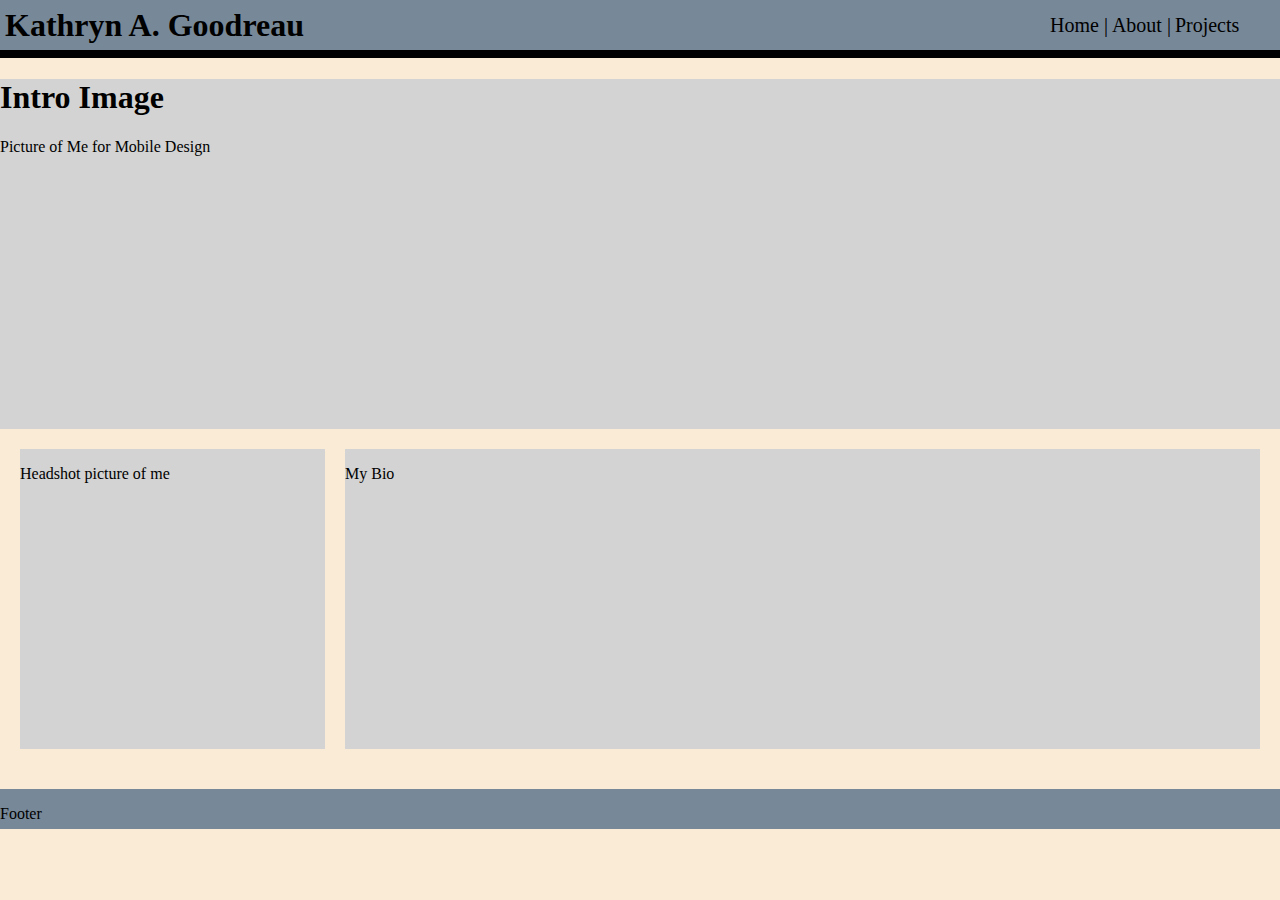
==== index.html @ 706ed748 "Add existing files" ====
<!DOCTYPE html>
<html lang="en">
    <head>
        <meta charset="utf-8">
        <meta name="viewport" content="width=device-width">
        <title>Kathryn A. Goodreau</title>
        <meta name="description" content="The portfolio of Kathryn A. Goodreau">
        <link href="index.css" rel="stylesheet" type="text/css" />
        <script src="https://ajax.googleapis.com/ajax/libs/jquery/3.2.1/jquery.min.js"></script>
        <script src="index.js"></script>
    </head>
    <body>
        <div class="navBar">
            <h1>Kathryn A. Goodreau</h1>
            <button class="hamburger">&#9776;</button>
            <div class="spaceShip"></div>
            <ul class="navList">
                <li>Home |</li>
                <li>About |</li>
                <li>Projects</li>
            </ul>
        </div>
        <div class="colorBar"></div>
        <header>
            <div class="introImage">
                <h1>Intro Image</h1>
                <p>Picture of Me for Mobile Design</p>
            </div>
            <div class="headline">
                <h3>Headline</h3>
            </div>
        </header>
        <main>
            <div class="totalBio">
                <div class="headShot"><p>Headshot picture of me</p></div>
                <div class="bio">
                    <p>My Bio</p>
                </div>
            </div>
            <div class="projects"></div>
        </main>
        <footer class="final">
            <p>Footer</p>
        </footer>
    </body>
</html>
---- index.css ----
body {
    display: flex;
    flex-direction: column;
    justify-content: center;
    background-color: antiquewhite;
    margin: 0px;
}

.navBar {
    display: flex;
    background-color: lightslategray;
    height: 50px;
    width: 100%;
    padding-left: 5px;
    align-items: center;
}

.colorBar {
    width: 100%;
    height: 8px;
    background-color: black;
}

.hamburger {
    margin: 5px;
}

.navList {
    display: none;
}

.introImage {
    height: 350px;
    width: 315px;
    background-color: lightgray;
    margin-top: 20px;
    margin-left: auto;
    margin-right: auto;
    justify-content: center;
}

.headline {
    height: 75px;
    background-color: lightgrey;
    margin-left: 20px;
    margin-right: 20px;
}

.headShot {
    display: none;
}

.bio {
    display: none;
}

.final {
    height: 40px;
    background-color: lightslategray;
    width: 100%;
    margin-top: 20px; 
}

@media screen and (min-width: 768px) {
    .introImage {
        height: 350px;
        width: 100%;
        margin-top: 20px;
        justify-content: center;
    }
}

@media screen and (min-width: 1025px) {
    .headline {
        display: none;
    }

    .hamburger {
        display: none;
    }

    .spaceShip {
        width: 55%;
    }
    
    .navList {
        display: flex;
        list-style-type: none;
        justify-content: space-around;
        font-size: 20px;
    }

    .navList li {
        padding: 2px;
    }

    .headShot {
        display: flex;
        width: 25%; 
        height: 300px;
        background-color: lightgray;
        margin: 20px;
    }

    .bio {
        display: flex;
        width: 75%;
        height: 300px;
        background-color: lightgray;
        margin-top: 20px;
        margin-right: 20px;
    }

    .totalBio {
        display: flex;
        flex-direction: row;
    }

}
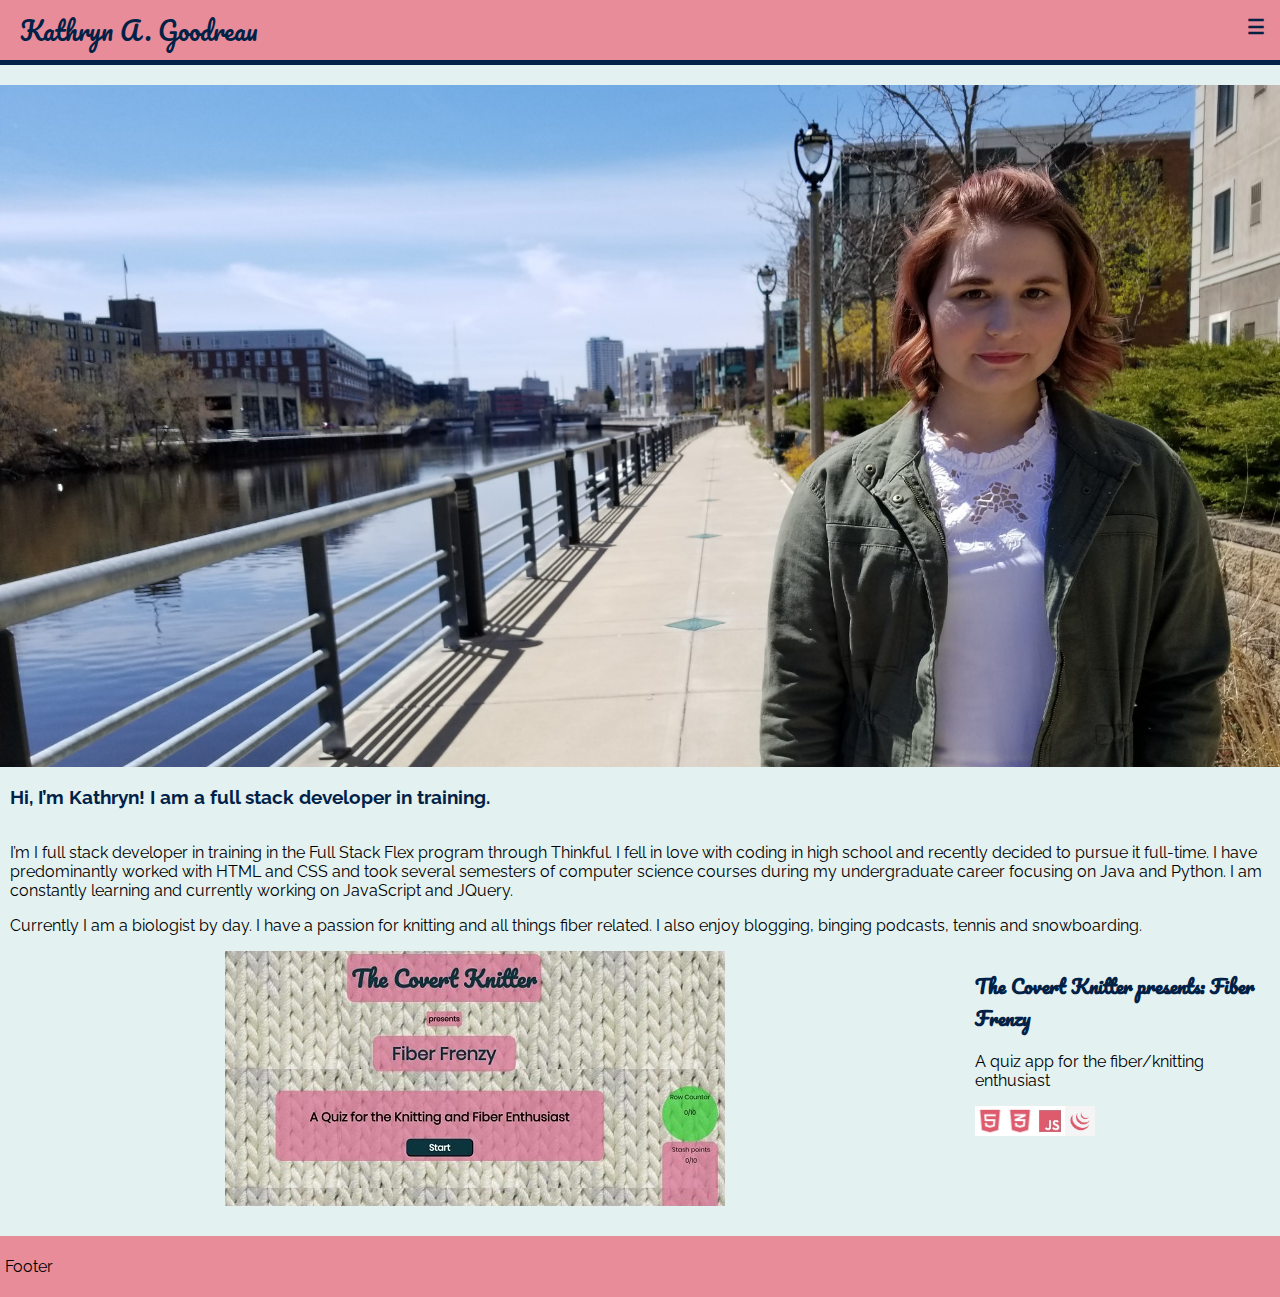
==== commit e8b41a4c: "update files" ====
--- a/index.html
+++ b/index.html
@@ -6,38 +6,65 @@
         <title>Kathryn A. Goodreau</title>
         <meta name="description" content="The portfolio of Kathryn A. Goodreau">
         <link href="index.css" rel="stylesheet" type="text/css" />
+        <link href="https://fonts.googleapis.com/css?family=Pacifico|Raleway" rel="stylesheet">
         <script src="https://ajax.googleapis.com/ajax/libs/jquery/3.2.1/jquery.min.js"></script>
         <script src="index.js"></script>
     </head>
+
     <body>
-        <div class="navBar">
-            <h1>Kathryn A. Goodreau</h1>
+        <header>
+            <span class="name">Kathryn A. Goodreau</span>
             <button class="hamburger">&#9776;</button>
-            <div class="spaceShip"></div>
-            <ul class="navList">
-                <li>Home |</li>
-                <li>About |</li>
-                <li>Projects</li>
+            <button class="cross">&#735;</button>
+        </header>
+                
+        <div class="menu">
+            <ul>
+                <a href="#"><li>LINK ONE</li></a>
+                <a href="#"><li>LINK TWO</li></a>
+                <a href="#"><li>LINK THREE</li></a>
+                <a href="#"><li>LINK FOUR</li></a>
+                <a href="#"><li>LINK FIVE</li></a>
             </ul>
         </div>
-        <div class="colorBar"></div>
-        <header>
-            <div class="introImage">
-                <h1>Intro Image</h1>
-                <p>Picture of Me for Mobile Design</p>
+        
+        <main>
+            <img src="KatyBackground.jpg" alt="fill in text" class="introImage"/>
+            <img src="KatyPicSmall.jpg" alt="fill in text" class="headshot"/>
+            <div class="headline">
+                <h3>Hi, I’m Kathryn! I am a full stack developer in training.</h3>
             </div>
-            <div class="headline">
-                <h3>Headline</h3>
+            <div class="totalBio">
+            <div class="katyImage"><p>Headshot picture of me</p></div>
+            <div class="bio">
+                <p>I’m I full stack developer in training in the Full Stack Flex 
+                   program through Thinkful. I fell in love with coding in high 
+                   school and recently decided to pursue it full-time. I have 
+                   predominantly worked with HTML and CSS and took several semesters 
+                   of computer science courses during my undergraduate career focusing 
+                   on Java and Python. I am constantly learning and currently working 
+                   on JavaScript and JQuery. 
+                </p>
+                   
+                <p>Currently I am a biologist by day. I have a passion for knitting and 
+                   all things fiber related. I also enjoy blogging, binging podcasts, tennis 
+                   and snowboarding.
+                </p>
             </div>
-        </header>
-        <main>
-            <div class="totalBio">
-                <div class="headShot"><p>Headshot picture of me</p></div>
-                <div class="bio">
-                    <p>My Bio</p>
+            </div>
+            <div class="projects">
+                <img src="Portfolio_HomeSmall.jpg" alt="fill in text" class="fiberFrenzy">
+                <div class="projectInfo">
+                    <h3>The Covert Knitter presents: Fiber Frenzy</h3>
+                    <p>A quiz app for the fiber/knitting enthusiast</p>
+                    <div class="projectTech">
+                            <img src="html5Pink.png" alt="fill in text" class="TechLogo">
+                            <img src="CSS3Pink.png" alt="fill in text" class="TechLogo">
+                            <img src="javascript.png" alt="fill in text" class="TechLogo">
+                            <img src="Jquery.jpg" alt="fill in text" class="TechLogo">
+                    </div>
                 </div>
             </div>
-            <div class="projects"></div>
         </main>
         <footer class="final">
             <p>Footer</p>
--- a/index.css
+++ b/index.css
@@ -1,119 +1,213 @@
 body {
+    font-family: 'Raleway', sans-serif;
+    margin:0;
+    width:100%;
+}
+
+header {
+    width:100%; 
+    background-color: RGBA(222, 91, 109, 0.7); 
+    height:60px; 
+    line-height:60px;
+    border-bottom:5px solid RGB(1, 33, 71);
+    display:inline-block;
+    font-family: 'Pacifico', cursive;
+    font-size:12px;
+}
+
+.name {
+    font-size: 25px;
+    color: RGB(1, 33, 71);
+}
+
+/*CSS for Hamburger Menu*/
+.hamburger {
+    position:absolute;
+    top:0;
+    right:0;
+    line-height:45px;
+    padding:5px 15px 0px 15px;
+    background: none;
+    color: RGB(1, 33, 71);
+    border:0;
+    font-size:20px;
+    font-weight:bold;
+    cursor:pointer;
+}
+
+.cross {
+    position:absolute;
+    top:0px;
+    right:0;
+    padding:7px 15px 0px 15px;
+    background: none;
+    color: RGB(1, 33, 71);
+    border:0;
+    font-size:3em;
+    line-height:65px;
+    font-weight:bold;
+    cursor:pointer;
+}
+
+.menu {
+    z-index:1000000;
+    font-weight:bold;
+    font-size:0.8em;
+    width:100%;
+    background:#f1f1f1;
+    position:absolute;
+    text-align:center;
+    font-size:12px;
+}
+
+.menu ul {
+    margin: 0;
+    padding: 0;
+    list-style-type: none;
+    list-style-image: none;
+}
+
+.menu li {
+    display: block;
+    padding:15px 0 15px 0;
+    border-bottom:#dddddd 1px solid;
+}
+
+.menu li:hover {
+    display: block;
+    background:#ffffff;
+    padding:15px 0 15px 0;
+    border-bottom:#dddddd 1px solid;
+}
+
+.menu ul li a {
+    text-decoration:none;
+    margin: 0px;
+    color:#666;
+}
+
+.menu ul li a:hover {
+    color: #666;
+    text-decoration:none;
+}
+
+.menu a {
+    text-decoration:none;
+    color:#666;
+}
+
+.menu a:hover {
+    text-decoration:none;
+    color:#666;
+}
+/*End CSS for Hamburger Menu*/
+  
+span {
+    padding-left:20px;
+}
+
+main {
     display: flex;
     flex-direction: column;
-    justify-content: center;
-    background-color: antiquewhite;
-    margin: 0px;
-}
-
-.navBar {
+    background-color: RGBA(185, 221, 219, 0.4)
+    /*border: 5px solid blue;*/
+}
+
+.introImage {
+    display: none;
+}
+
+.headshot {
+    width: 95%;
+    margin: auto;
+    margin-top: 10px;
+}   
+
+.headline {
+    padding-left: 10px;
+    color: RGB(1, 33, 71);
+}
+
+.katyImage {
+    display: none;
+}    
+
+.bio {
+    font-size: 14px;
+    padding-left: 10px;
+    padding-right: 10px;
+}
+
+.projects {
     display: flex;
-    background-color: lightslategray;
-    height: 50px;
-    width: 100%;
-    padding-left: 5px;
-    align-items: center;
-}
-
-.colorBar {
-    width: 100%;
-    height: 8px;
-    background-color: black;
-}
-
-.hamburger {
-    margin: 5px;
-}
-
-.navList {
-    display: none;
-}
-
-.introImage {
-    height: 350px;
-    width: 315px;
-    background-color: lightgray;
-    margin-top: 20px;
+    flex-direction: column;
+}
+
+.fiberFrenzy {
     margin-left: auto;
     margin-right: auto;
-    justify-content: center;
-}
-
-.headline {
-    height: 75px;
-    background-color: lightgrey;
-    margin-left: 20px;
-    margin-right: 20px;
-}
-
-.headShot {
+    margin-bottom: 10px;
+    width: 300px;   
+}    
+
+.projectInfo {
     display: none;
 }
 
-.bio {
-    display: none;
-}
-
-.final {
-    height: 40px;
-    background-color: lightslategray;
-    width: 100%;
-    margin-top: 20px; 
+.projectInfo h3 {
+    font-family: 'Pacifico', cursive;
+    color: RGB(1, 33, 71);
+}
+
+.projectTech {
+    display: flex;
+    flex-direction: row;
+    height: 30px;
+}
+
+.TechLogo {
+    display: block;
+    width: 30px;   
+}    
+
+footer {
+    width:100%; 
+    background-color: RGBA(222, 91, 109, 0.7); 
+    padding: 5px;
 }
 
 @media screen and (min-width: 768px) {
     .introImage {
-        height: 350px;
+        display: block;
         width: 100%;
         margin-top: 20px;
-        justify-content: center;
-    }
-}
-
-@media screen and (min-width: 1025px) {
-    .headline {
+    }
+
+    .headshot {
         display: none;
     }
 
-    .hamburger {
-        display: none;
-    }
-
-    .spaceShip {
-        width: 55%;
-    }
-    
-    .navList {
-        display: flex;
-        list-style-type: none;
-        justify-content: space-around;
-        font-size: 20px;
-    }
-
-    .navList li {
-        padding: 2px;
-    }
-
-    .headShot {
-        display: flex;
-        width: 25%; 
-        height: 300px;
-        background-color: lightgray;
-        margin: 20px;
-    }
-
     .bio {
-        display: flex;
-        width: 75%;
-        height: 300px;
-        background-color: lightgray;
-        margin-top: 20px;
-        margin-right: 20px;
-    }
-
-    .totalBio {
+        font-size: 16px;
+    }
+
+    .projects {
         display: flex;
         flex-direction: row;
-    }
-
+        justify-content: center;
+        margin-bottom: 20px;
+    }
+
+    .fiberFrenzy {
+        display: block;
+        width: 500px;
+    }
+
+    .projectInfo {
+        display: block;
+        width: 300px;
+        margin-left: 15px;
+        padding-left: 10px;
+        padding-right: 5px;
+    }
 }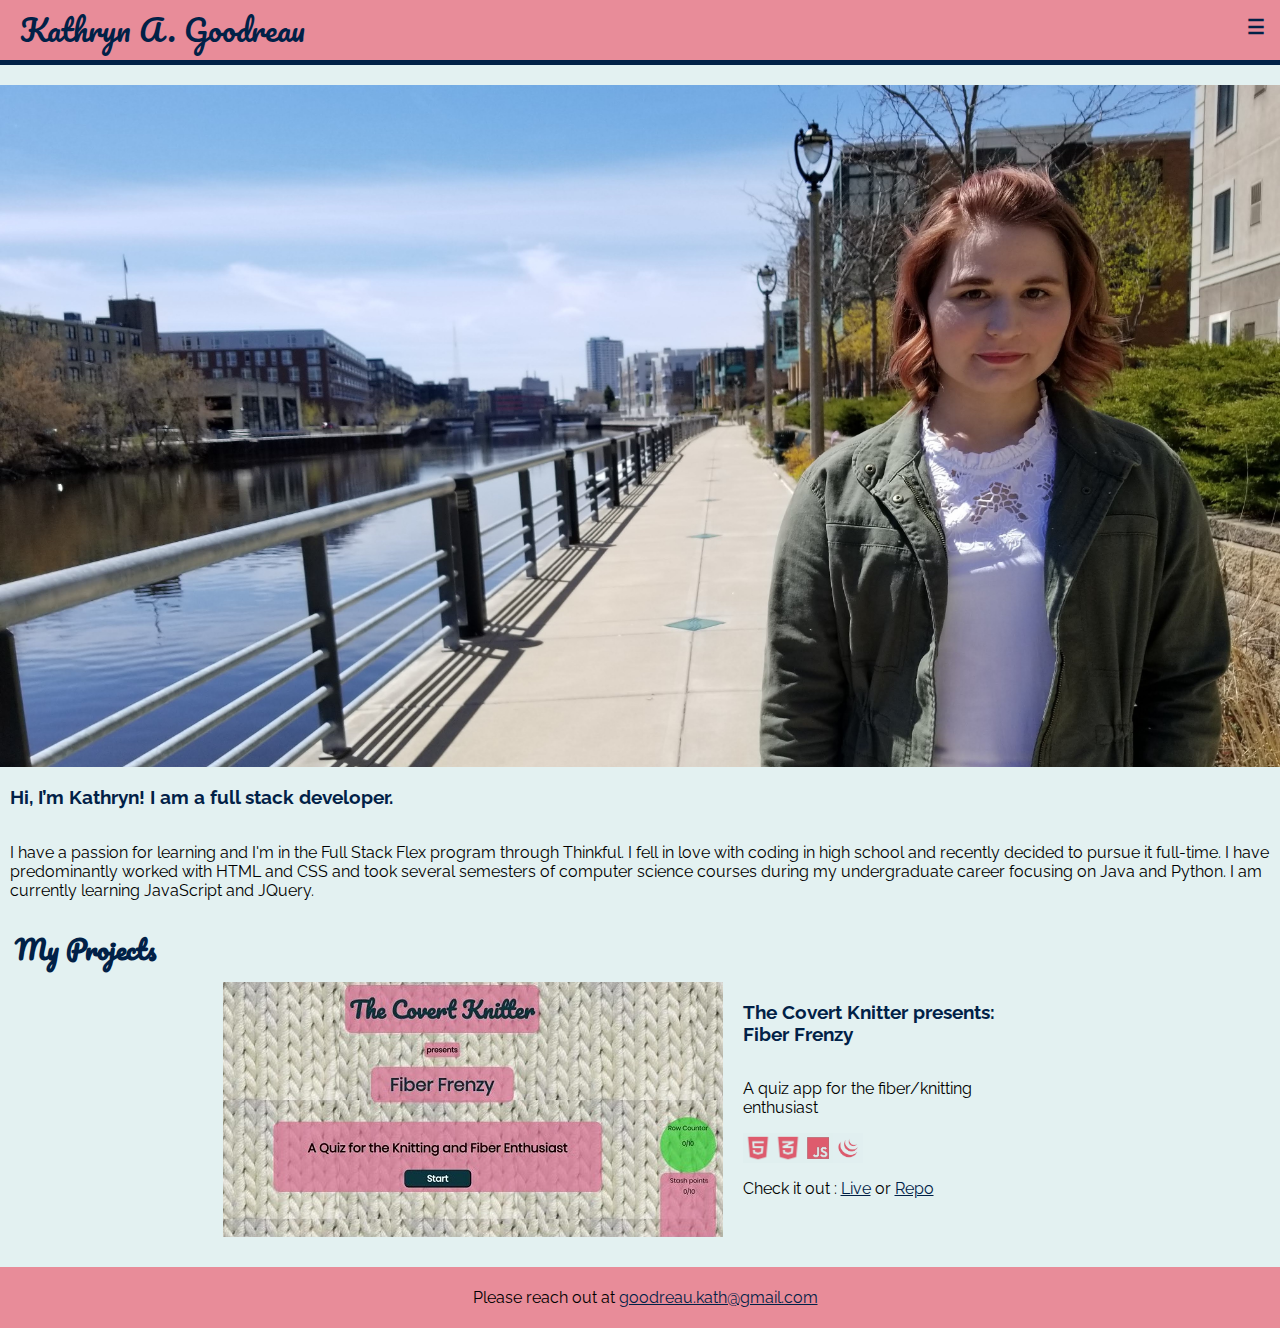
==== commit 2e639b68: "Final First Edit" ====
--- a/index.html
+++ b/index.html
@@ -13,18 +13,18 @@
 
     <body>
         <header>
-            <span class="name">Kathryn A. Goodreau</span>
+            <a href="index.html" class="homeName"><span class="name">Kathryn A. Goodreau</span></a>
             <button class="hamburger">&#9776;</button>
             <button class="cross">&#735;</button>
         </header>
                 
         <div class="menu">
             <ul>
-                <a href="#"><li>LINK ONE</li></a>
-                <a href="#"><li>LINK TWO</li></a>
-                <a href="#"><li>LINK THREE</li></a>
-                <a href="#"><li>LINK FOUR</li></a>
-                <a href="#"><li>LINK FIVE</li></a>
+                <a href="index.html"><li>Home</li></a>
+                <a href="about.html"><li>About</li></a>
+                <a href="projects.html"><li>Projects</li></a>
+                <a href="https://github.com/KGood93"><li>Github</li></a>
+                <a href="https://www.linkedin.com/in/kathryn-goodreau-6a18b4114"><li>LinkedIn</li></a>
             </ul>
         </div>
         
@@ -32,28 +32,23 @@
             <img src="KatyBackground.jpg" alt="fill in text" class="introImage"/>
             <img src="KatyPicSmall.jpg" alt="fill in text" class="headshot"/>
             <div class="headline">
-                <h3>Hi, I’m Kathryn! I am a full stack developer in training.</h3>
+                <h3>Hi, I’m Kathryn! I am a full stack developer.</h3>
             </div>
             <div class="totalBio">
             <div class="katyImage"><p>Headshot picture of me</p></div>
             <div class="bio">
-                <p>I’m I full stack developer in training in the Full Stack Flex 
+                <p>I have a passion for learning and I'm in the Full Stack Flex 
                    program through Thinkful. I fell in love with coding in high 
                    school and recently decided to pursue it full-time. I have 
                    predominantly worked with HTML and CSS and took several semesters 
                    of computer science courses during my undergraduate career focusing 
-                   on Java and Python. I am constantly learning and currently working 
-                   on JavaScript and JQuery. 
-                </p>
-                   
-                <p>Currently I am a biologist by day. I have a passion for knitting and 
-                   all things fiber related. I also enjoy blogging, binging podcasts, tennis 
-                   and snowboarding.
+                   on Java and Python. I am currently learning JavaScript and JQuery. 
                 </p>
             </div>
             </div>
+            <h2 class="sectionHead">My Projects</h2>
             <div class="projects">
-                <img src="Portfolio_HomeSmall.jpg" alt="fill in text" class="fiberFrenzy">
+                <a href="projects.html" class="projectImage"><img src="Portfolio_HomeSmall.jpg" alt="fill in text" class="fiberFrenzy"/></a>
                 <div class="projectInfo">
                     <h3>The Covert Knitter presents: Fiber Frenzy</h3>
                     <p>A quiz app for the fiber/knitting enthusiast</p>
@@ -63,11 +58,12 @@
                             <img src="javascript.png" alt="fill in text" class="TechLogo">
                             <img src="Jquery.jpg" alt="fill in text" class="TechLogo">
                     </div>
+                    <p>Check it out : <a href="https://kgood93.github.io/FiberFrenzy/">Live</a> or <a href="https://github.com/KGood93/FiberFrenzy">Repo</a></p>
                 </div>
             </div>
         </main>
         <footer class="final">
-            <p>Footer</p>
+            <p>Please reach out at <a href="mailto:goodreau.kath@gmail.com">goodreau.kath@gmail.com</a></p>
         </footer>
     </body>
 </html>--- a/index.css
+++ b/index.css
@@ -16,9 +16,21 @@
 }
 
 .name {
-    font-size: 25px;
-    color: RGB(1, 33, 71);
-}
+    font-size: 30px;
+    color: RGB(1, 33, 71);
+}
+
+a {
+    color: RGB(1, 33, 71);
+}
+
+a:hover {
+    color: RGB(222, 91, 109);
+}
+
+footer a:hover {
+    color: RGB(185, 221, 219);
+}    
 
 /*CSS for Hamburger Menu*/
 .hamburger {
@@ -54,7 +66,7 @@
     font-weight:bold;
     font-size:0.8em;
     width:100%;
-    background:#f1f1f1;
+    background: RGB(185, 221, 219);
     position:absolute;
     text-align:center;
     font-size:12px;
@@ -70,35 +82,37 @@
 .menu li {
     display: block;
     padding:15px 0 15px 0;
-    border-bottom:#dddddd 1px solid;
+    border-bottom: RGB(71, 139, 162) 1px solid;
+    font-family: 'Raleway', sans-serif;
+    font-size: 16px;
 }
 
 .menu li:hover {
     display: block;
-    background:#ffffff;
+    background:RGB(242, 164, 144);
     padding:15px 0 15px 0;
-    border-bottom:#dddddd 1px solid;
+    border-bottom: RGB(71, 139, 162) 1px solid;
 }
 
 .menu ul li a {
     text-decoration:none;
     margin: 0px;
-    color:#666;
+    color: RGB(1, 33, 71);
 }
 
 .menu ul li a:hover {
-    color: #666;
-    text-decoration:none;
+    color: RGB(1, 33, 71);
+    text-decoration: none;
 }
 
 .menu a {
-    text-decoration:none;
-    color:#666;
+    text-decoration: none;
+    color: RGB(1, 33, 71);
 }
 
 .menu a:hover {
-    text-decoration:none;
-    color:#666;
+    text-decoration: none;
+    color: RGB(1, 33, 71);
 }
 /*End CSS for Hamburger Menu*/
   
@@ -106,11 +120,26 @@
     padding-left:20px;
 }
 
+h2 {
+    margin-top: 10px;
+    margin-bottom: 10px;
+}
+
+.homeName {
+    text-decoration: none;   
+}    
+
 main {
     display: flex;
     flex-direction: column;
     background-color: RGBA(185, 221, 219, 0.4)
-    /*border: 5px solid blue;*/
+}
+
+.sectionHead {
+    font-family: 'Pacifico', cursive;
+    color: RGB(1, 33, 71);
+    font-size: 26px;
+    padding-left: 15px;
 }
 
 .introImage {
@@ -121,7 +150,7 @@
     width: 95%;
     margin: auto;
     margin-top: 10px;
-}   
+}  
 
 .headline {
     padding-left: 10px;
@@ -133,29 +162,91 @@
 }    
 
 .bio {
+    display: none;
     font-size: 14px;
     padding-left: 10px;
     padding-right: 10px;
 }
 
+/*Start about Me*/
+.aboutMe {
+    display: flex; 
+    flex-direction: column;
+}
+
+.bioGreeting {
+    font-family: 'pacifico', cursive;
+    margin-top: 0px; 
+    margin-bottom: 0px;
+}
+
+.bioPage {
+    width: 350px;
+    height: 466px;
+    margin-left: auto; 
+    margin-right: auto;
+} 
+
+.bioGraph {
+    margin-top: 15px;
+    margin-bottom: 0px;
+}
+
+.aboutBio {
+    display: block;
+    padding: 10px;
+}
+
+.center {
+    margin-left: auto; 
+    margin-right: auto;
+    margin-top: 4px; 
+    margin-bottom: 0px;
+}
+
+.centerLinks {
+    margin-left: auto; 
+    margin-right: auto;
+    margin-top: 15px; 
+    margin-bottom: 0px;
+}
+
+.close {
+    font-family: 'pacifico', cursive;
+    align-content: flex-end;
+    margin-top: 15px;
+    margin-bottom: 0px;
+}
+/*End about Me*/
+
 .projects {
     display: flex;
     flex-direction: column;
+    justify-content: center;
+}
+
+.projectImage {
+    display: block;
+    margin-right: auto;
+    margin-left: auto;
 }
 
 .fiberFrenzy {
-    margin-left: auto;
-    margin-right: auto;
     margin-bottom: 10px;
     width: 300px;   
-}    
+}
+
+.projectScreenshots {
+    display: flex; 
+    flex-direction: column;
+}
 
 .projectInfo {
     display: none;
 }
 
 .projectInfo h3 {
-    font-family: 'Pacifico', cursive;
+    font-family: 'Raleway', sans-serif;
     color: RGB(1, 33, 71);
 }
 
@@ -168,12 +259,29 @@
 .TechLogo {
     display: block;
     width: 30px;   
-}    
+}  
+
+/*Project Page Start*/
+.projImage {
+    display: block;
+    width: 350px;
+    margin-left: auto;
+    margin-right: auto;
+}
+
+.projInfo {
+    display: block;
+    margin-left: 15px;
+    margin-right: 15px;
+}
+
+/*Project Page Finish*/
 
 footer {
-    width:100%; 
+    width: 100%; 
     background-color: RGBA(222, 91, 109, 0.7); 
     padding: 5px;
+    text-align: center;
 }
 
 @media screen and (min-width: 768px) {
@@ -188,15 +296,20 @@
     }
 
     .bio {
+        display: block;
         font-size: 16px;
     }
 
     .projects {
         display: flex;
         flex-direction: row;
-        justify-content: center;
         margin-bottom: 20px;
     }
+
+    .projectImage {
+        margin-right: 20px;
+        margin-left: 0px;  
+    }    
 
     .fiberFrenzy {
         display: block;
@@ -204,10 +317,47 @@
     }
 
     .projectInfo {
-        display: block;
+        display: flex;
+        flex-direction: column;
+        align-content: center;
         width: 300px;
+        padding-right: 15px;
+    }
+
+    /*Start about Me*/
+    .aboutMe {
+        display: flex; 
+        flex-direction: row;
         margin-left: 15px;
-        padding-left: 10px;
-        padding-right: 5px;
-    }
+        margin-right: 15px;
+        margin-bottom: 15px;
+    }
+    .aboutBio {
+        display: flex;
+        flex-direction: column;
+        width: 60%;
+    }
+
+    /*End About Me*/
+
+    /*Start Projects Page*/
+    .projectsPage {
+        display: flex; 
+        flex-direction: row;
+        justify-content: center;
+        margin-bottom: 15px;
+    }
+}
+
+@media screen and (min-width: 1025px) {
+    /*Start About Me*/
+    .bioPage {
+        width: 450px;
+        height: 599px;
+    } 
+    /*Finish About Me*/
+    .projImage {
+        width: 550px;
+    }
+
 }